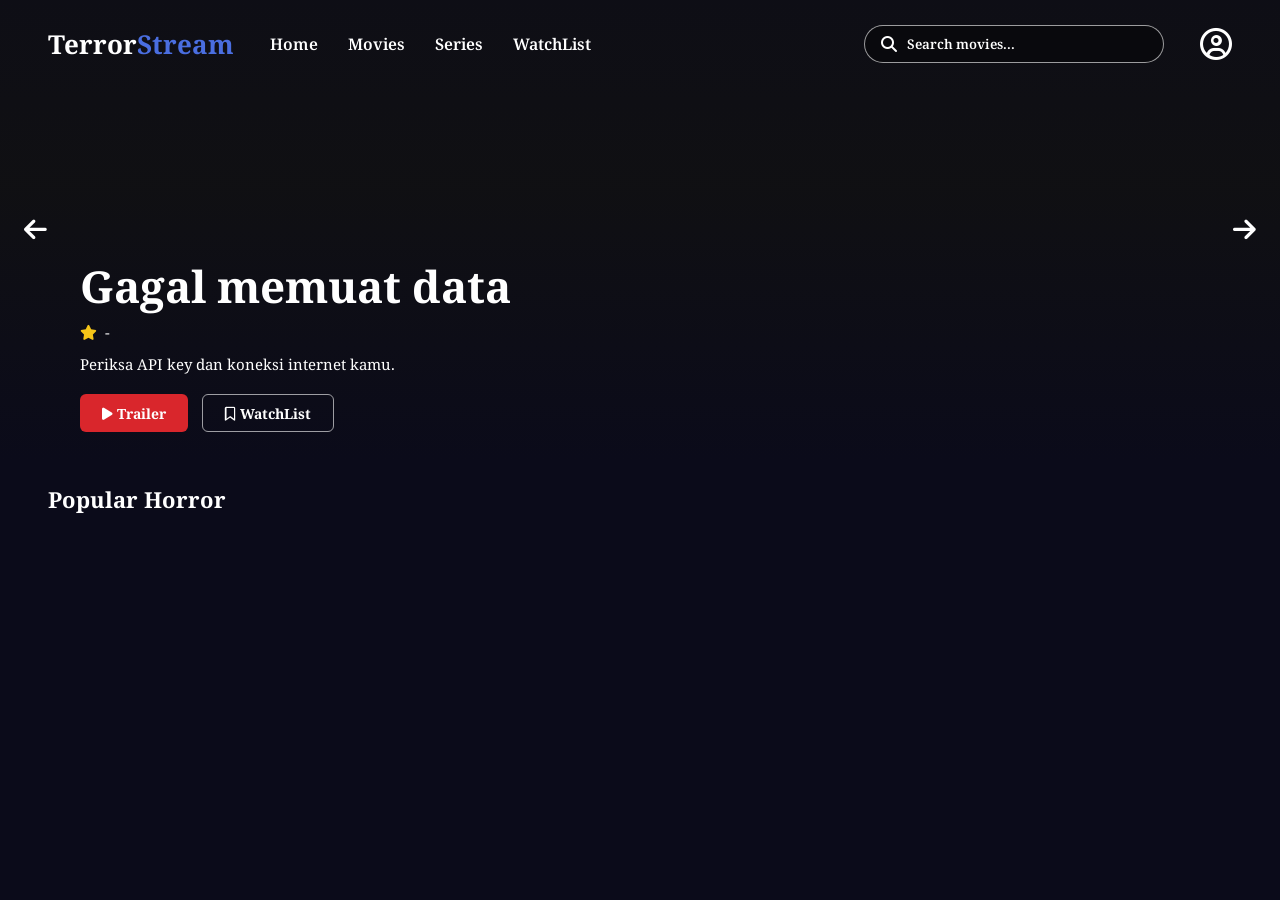
==== index.html @ b1a4cc1f "Add files via upload" ====
<!DOCTYPE html>
<html lang="id">
<head>
  <meta charset="UTF-8">
  <meta name="viewport" content="width=device-width, initial-scale=1.0">
  <title>TerrorStream</title>

  <!-- Font & ikon -->
  <link rel="preconnect" href="https://fonts.googleapis.com">
  <link rel="preconnect" href="https://fonts.gstatic.com" crossorigin>
  <link href="https://fonts.googleapis.com/css2?family=Noto+Serif:wght@400;600;700&display=swap" rel="stylesheet">
  <link rel="stylesheet" href="https://cdnjs.cloudflare.com/ajax/libs/font-awesome/6.5.1/css/all.min.css">

  <!-- CSS terpisah -->
  <link rel="stylesheet" href="home.css">
</head>
<body>

  <!-- ===== NAVBAR ===== -->
  <header class="navbar">
    <a href="home.html" class="logo">Terror<span class="accent">Stream</span></a>

    <nav class="menu">
      <a href="home.html">Home</a>
      <a href="#">Movies</a>
      <a href="#">Series</a>
      <a href="#">WatchList</a>
    </nav>

    <div class="search-box">
      <i class="fa-solid fa-magnifying-glass"></i>
      <input type="text" id="search-input" placeholder="Search movies...">
    </div>

    <a href="#" class="profile"><i class="fa-regular fa-circle-user"></i></a>
  </header>

  <!-- ===== HERO (banner film) ===== -->
  <section class="hero" id="hero">
    <button class="arrow arrow-left" id="btn-prev" aria-label="Sebelumnya">
      <i class="fa-solid fa-arrow-left"></i>
    </button>

    <div class="hero-info">
      <h1 id="hero-title">Loading...</h1>

      <p class="hero-meta">
        <i class="fa-solid fa-star star"></i>
        <span id="hero-rating">-</span>
        <span id="hero-detail"></span>
      </p>

      <p class="hero-desc" id="hero-desc"></p>

      <div class="hero-buttons">
        <button class="btn-trailer" id="btn-trailer">
          <i class="fa-solid fa-play"></i> Trailer
        </button>
        <button class="btn-watchlist" id="btn-hero-watchlist">
          <i class="fa-regular fa-bookmark"></i> WatchList
        </button>
      </div>
    </div>

    <button class="arrow arrow-right" id="btn-next" aria-label="Berikutnya">
      <i class="fa-solid fa-arrow-right"></i>
    </button>
  </section>

  <!-- ===== DAFTAR FILM ===== -->
  <section class="movies">
    <h2 class="section-title" id="section-title">Popular Horror</h2>
    <div class="movie-grid" id="movie-grid"></div>
  </section>

  <!-- JavaScript terpisah -->
  <script src="home.js"></script>
</body>
</html>
---- home.css ----
/* ==========================================================
   HOME.CSS - HALAMAN UTAMA TERRORSTREAM
   ----------------------------------------------------------
   Urutan bagian:
   1. Reset & Variabel
   2. Body
   3. Navbar
   4. Hero (banner film)
   5. Daftar Film (grid + kartu)
   6. Responsif
   ========================================================== */


/* ==========================================================
   1. RESET & VARIABEL
   ========================================================== */

* {
  margin: 0;
  padding: 0;
  box-sizing: border-box;   /* lebar elemen sudah termasuk padding & border */
}

:root {
  --bg: #0b0b1a;                     /* warna latar halaman */
  --accent: #4a6ee0;                 /* biru untuk kata "Stream" */
  --danger: #d9262c;                 /* merah tombol Trailer */
  --star: #f5c518;                   /* kuning bintang rating */
  --text: #ffffff;
  --border: rgba(255, 255, 255, 0.6);
  --font: "Noto Serif", Georgia, serif;
}


/* ==========================================================
   2. BODY
   ========================================================== */

body {
  font-family: var(--font);
  color: var(--text);
  background: var(--bg);
}

a {
  color: var(--text);
  text-decoration: none;    /* hilangkan garis bawah link */
}

.accent {
  color: var(--accent);
}


/* ==========================================================
   3. NAVBAR  (<header class="navbar">)
      Isi: logo | menu | kotak search | ikon profil
   ========================================================== */

.navbar {
  position: absolute;       /* melayang di atas gambar hero */
  top: 0;
  left: 0;
  right: 0;
  z-index: 10;              /* di atas elemen lain */
  display: flex;
  align-items: center;      /* semua item sejajar secara vertikal */
  gap: 36px;                /* jarak antar item */
  padding: 22px 48px;
}

/* Logo */
.logo {
  font-size: 26px;
  font-weight: 700;
}

/* Menu: Home, Movies, Series, WatchList */
.menu {
  display: flex;
  gap: 30px;
  font-weight: 600;
}

.menu a:hover {
  color: var(--accent);     /* berubah biru saat disorot */
}

/* Kotak search */
.search-box {
  display: flex;
  align-items: center;
  gap: 10px;
  margin-left: auto;        /* dorong search & profil ke sisi kanan */
  width: 300px;
  height: 38px;
  padding: 0 16px;
  border: 1px solid var(--border);
  border-radius: 20px;
  background: rgba(0, 0, 0, 0.35);
}

.search-box input {
  flex: 1;
  background: transparent;
  border: none;
  outline: none;            /* hapus garis fokus bawaan */
  color: var(--text);
  font-family: var(--font);
  font-weight: 600;
}

.search-box input::placeholder {
  color: var(--text);
}

/* Ikon profil */
.profile {
  font-size: 32px;
}


/* ==========================================================
   4. HERO / BANNER FILM  (<section class="hero">)
   ========================================================== */

.hero {
  position: relative;       /* patokan posisi panah */
  height: 460px;
  display: flex;
  align-items: flex-end;    /* info film menempel di bawah */
  padding: 0 80px 28px;

  /* Latar berlapis: gradasi gelap di atas, gambar film di bawahnya.
     --hero-bg diisi oleh JavaScript (gambar backdrop film). */
  background:
    linear-gradient(to bottom, rgba(11, 11, 26, 0.5) 0%, rgba(11, 11, 26, 0.2) 40%, var(--bg) 100%),
    var(--hero-bg, #111) center / cover no-repeat;
}

/* Blok teks info film */
.hero-info {
  max-width: 620px;
}

.hero-info h1 {
  font-size: 44px;
  line-height: 1.15;
  margin-bottom: 10px;
}

/* Baris: bintang, rating, genre, tahun, durasi */
.hero-meta {
  display: flex;
  align-items: center;
  flex-wrap: wrap;
  gap: 8px;
  font-size: 15px;
  margin-bottom: 10px;
}

.star {
  color: var(--star);
}

/* Sinopsis: dibatasi 3 baris, sisanya dipotong dengan "..." */
.hero-desc {
  font-size: 15px;
  line-height: 1.6;
  margin-bottom: 18px;
  display: -webkit-box;
  -webkit-line-clamp: 3;
  -webkit-box-orient: vertical;
  overflow: hidden;
}

/* Tombol Trailer & WatchList */
.hero-buttons {
  display: flex;
  gap: 14px;
}

.hero-buttons button {
  height: 38px;
  padding: 0 22px;
  color: var(--text);
  font-family: var(--font);
  font-weight: 700;
  font-size: 14px;
  border-radius: 6px;
  cursor: pointer;
}

.btn-trailer {
  background: var(--danger);
  border: none;
}

.btn-watchlist {
  background: transparent;
  border: 1px solid var(--border);
}

.btn-watchlist.active {
  background: var(--accent);        /* biru saat sudah ada di watchlist */
  border-color: var(--accent);
}

/* Panah kiri & kanan */
.arrow {
  position: absolute;
  top: 50%;
  transform: translateY(-50%);      /* pas di tengah vertikal */
  background: transparent;
  border: none;
  color: var(--text);
  font-size: 26px;
  cursor: pointer;
}

.arrow-left  { left: 24px; }
.arrow-right { right: 24px; }

.arrow:hover {
  color: var(--accent);
}


/* ==========================================================
   5. DAFTAR FILM  (<section class="movies">)
   ========================================================== */

.movies {
  padding: 24px 48px 48px;
}

.section-title {
  font-size: 22px;
  margin-bottom: 16px;
}

/* Grid: 7 poster per baris */
.movie-grid {
  display: grid;
  grid-template-columns: repeat(7, 1fr);   /* 7 kolom sama lebar */
  gap: 16px;                                /* jarak antar poster */
}

/* Kartu satu film */
.movie-card {
  position: relative;               /* patokan posisi rating & bookmark */
  border: 1px solid var(--border);
  overflow: hidden;
  transition: transform 0.2s;
}

.movie-card:hover {
  transform: scale(1.05);           /* sedikit membesar saat disorot */
}

.movie-card img {
  display: block;
  width: 100%;
  aspect-ratio: 2 / 3;              /* proporsi poster */
  object-fit: cover;                /* gambar menutupi kotak tanpa gepeng */
}

/* Rating di kiri bawah poster */
.rating {
  position: absolute;
  bottom: 8px;
  left: 8px;
  font-size: 13px;
  font-weight: 600;
  text-shadow: 0 0 4px #000;        /* bayangan agar terbaca di poster terang */
}

.rating i {
  color: var(--star);
}

/* Bookmark di kanan bawah poster */
.bookmark {
  position: absolute;
  bottom: 8px;
  right: 8px;
  background: transparent;
  border: none;
  color: var(--text);
  font-size: 18px;
  cursor: pointer;
  text-shadow: 0 0 4px #000;
}

.bookmark.active {
  color: var(--accent);             /* biru saat masuk watchlist */
}

/* Pesan jika tidak ada hasil */
.empty {
  grid-column: 1 / -1;              /* melebar memenuhi semua kolom */
  text-align: center;
  padding: 40px 0;
}


/* ==========================================================
   6. RESPONSIF
   ========================================================== */
@media (max-width: 1100px) {
  .movie-grid { grid-template-columns: repeat(4, 1fr); }
}

@media (max-width: 768px) {
  .menu { display: none; }                          /* sembunyikan menu di layar kecil */
  .navbar { padding: 16px 20px; gap: 16px; }
  .search-box { width: auto; flex: 1; }
  .hero { padding: 0 20px 24px; }
  .hero-info h1 { font-size: 30px; }
  .arrow { display: none; }
  .movies { padding: 20px; }
  .movie-grid { grid-template-columns: repeat(3, 1fr); }
}

@media (max-width: 480px) {
  .movie-grid { grid-template-columns: repeat(2, 1fr); }
}
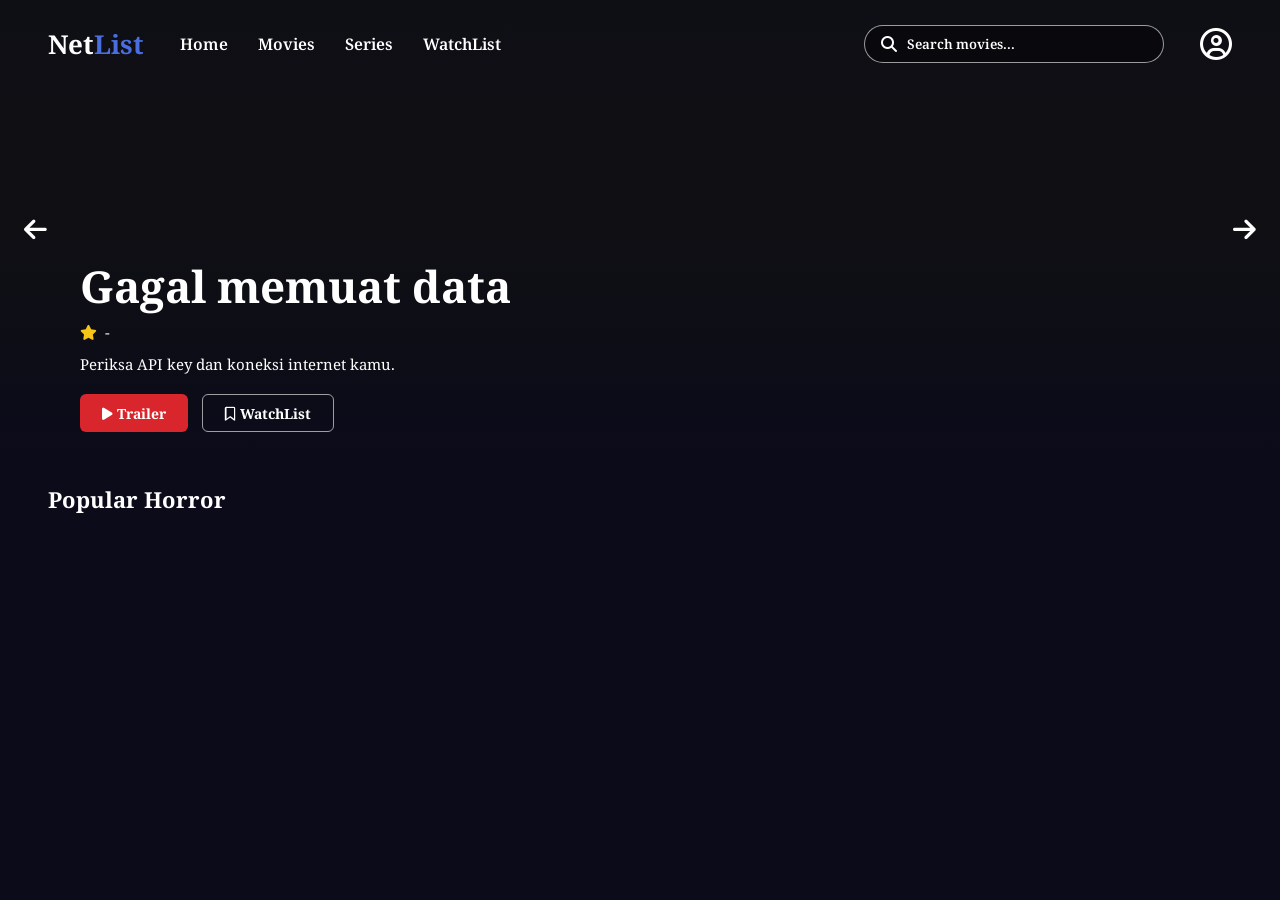
==== commit fbc8f5ab: "Update index.html" ====
--- a/index.html
+++ b/index.html
@@ -3,7 +3,7 @@
 <head>
   <meta charset="UTF-8">
   <meta name="viewport" content="width=device-width, initial-scale=1.0">
-  <title>TerrorStream</title>
+  <title>NetList</title>
 
   <!-- Font & ikon -->
   <link rel="preconnect" href="https://fonts.googleapis.com">
@@ -18,7 +18,7 @@
 
   <!-- ===== NAVBAR ===== -->
   <header class="navbar">
-    <a href="home.html" class="logo">Terror<span class="accent">Stream</span></a>
+    <a href="home.html" class="logo">Net<span class="accent">List</span></a>
 
     <nav class="menu">
       <a href="home.html">Home</a>
